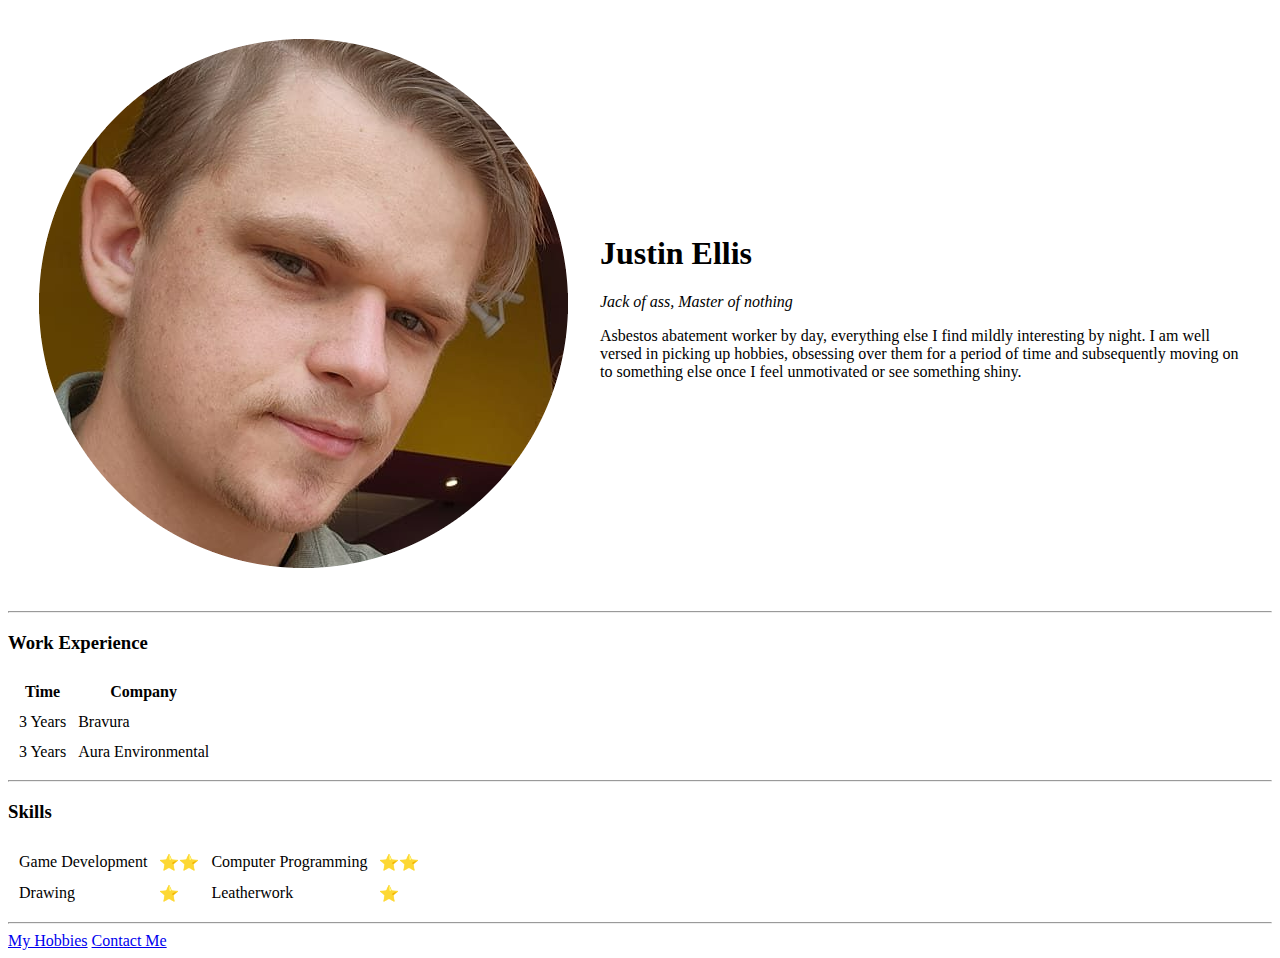
==== index.html @ 8fff3abc "HTML" ====
<!DOCTYPE html>
<html lang="en">
<head>
    <meta charset="UTF-8">
    <meta http-equiv="X-UA-Compatible" content="IE=edge">
    <meta name="viewport" content="width=device-width, initial-scale=1.0">
    <title>Justin's Personal Page</title>
</head>
<body>
    <table cellspacing="30">
        <tr>
            <td><img src="JustinPic.png" alt="Picture of Justin Ellis"></td>
            <td><h1>Justin Ellis</h1>   
            <p><em>Jack of ass, Master of nothing</em></p>
            <p>Asbestos abatement worker by day, everything else I find mildly interesting by night. I am well versed in picking up hobbies, obsessing over them for a period of time and subsequently moving on to something else once I feel unmotivated or see something shiny.</p>
            </td>
        </tr>
     </table>
    <hr>
    <h3>Work Experience</h3>
    <table cellspacing = 10> <!--Work Experience Table-->
        <thead>
            <th>Time</th>
            <th>Company</th>
        </thead>
        <!-- <tbody> -->
            <tr>
                <td>3 Years</td>
                <td>Bravura</td>
            </tr>
            <tr>
                <td>3 Years</td>
                <td>Aura Environmental</td>
            </tr>
        <!-- </tbody> -->
        
    </table>
    <hr>
    <h3>Skills</h3>
    <table cellspacing = 10>
        <tbody>
        <tr>
            <td>Game Development</td>
            <td>&#11088&#11088</td>
            <td>Computer Programming </td>
            <td>&#11088&#11088</td>
        </tr>

        <tr>    
            <td>Drawing</td>
            <td>&#11088</td>
            <td>Leatherwork</td>
            <td>&#11088</td>
        </tr>
        </tbody>
    </table>
    <hr>
    <a href="hobbies.html">My Hobbies</a> 
    <a href="contactme.html">Contact Me</a>
</body>
</html>
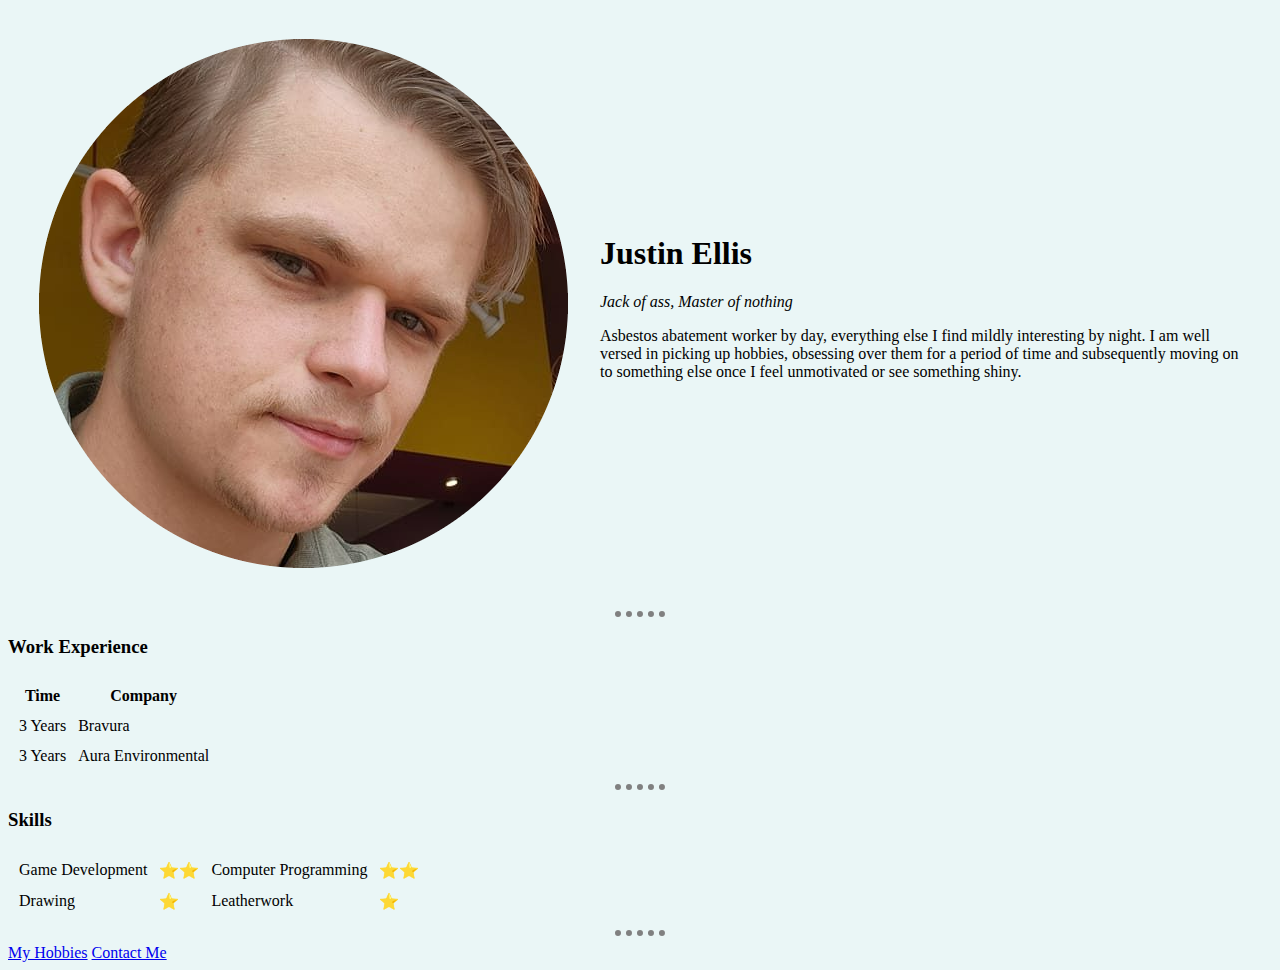
==== commit e465dbe5: "Initial CSS" ====
--- a/index.html
+++ b/index.html
@@ -5,11 +5,13 @@
     <meta http-equiv="X-UA-Compatible" content="IE=edge">
     <meta name="viewport" content="width=device-width, initial-scale=1.0">
     <title>Justin's Personal Page</title>
+    <link rel="stylesheet" href="css/styles.css">
+   
 </head>
 <body>
     <table cellspacing="30">
         <tr>
-            <td><img src="JustinPic.png" alt="Picture of Justin Ellis"></td>
+            <td><img src="images/JustinPic.png" alt="Picture of Justin Ellis"></td>
             <td><h1>Justin Ellis</h1>   
             <p><em>Jack of ass, Master of nothing</em></p>
             <p>Asbestos abatement worker by day, everything else I find mildly interesting by night. I am well versed in picking up hobbies, obsessing over them for a period of time and subsequently moving on to something else once I feel unmotivated or see something shiny.</p>
--- a/css/styles.css
+++ b/css/styles.css
@@ -0,0 +1,14 @@
+
+body {
+    background-color: #EAF6F6
+}
+
+hr {
+    /* background-color: grey; */
+    border-style: none;
+    border-top-style: dotted;
+    border-top-width: 6px;
+    width: 4%;
+    border-color: grey;
+    
+}
